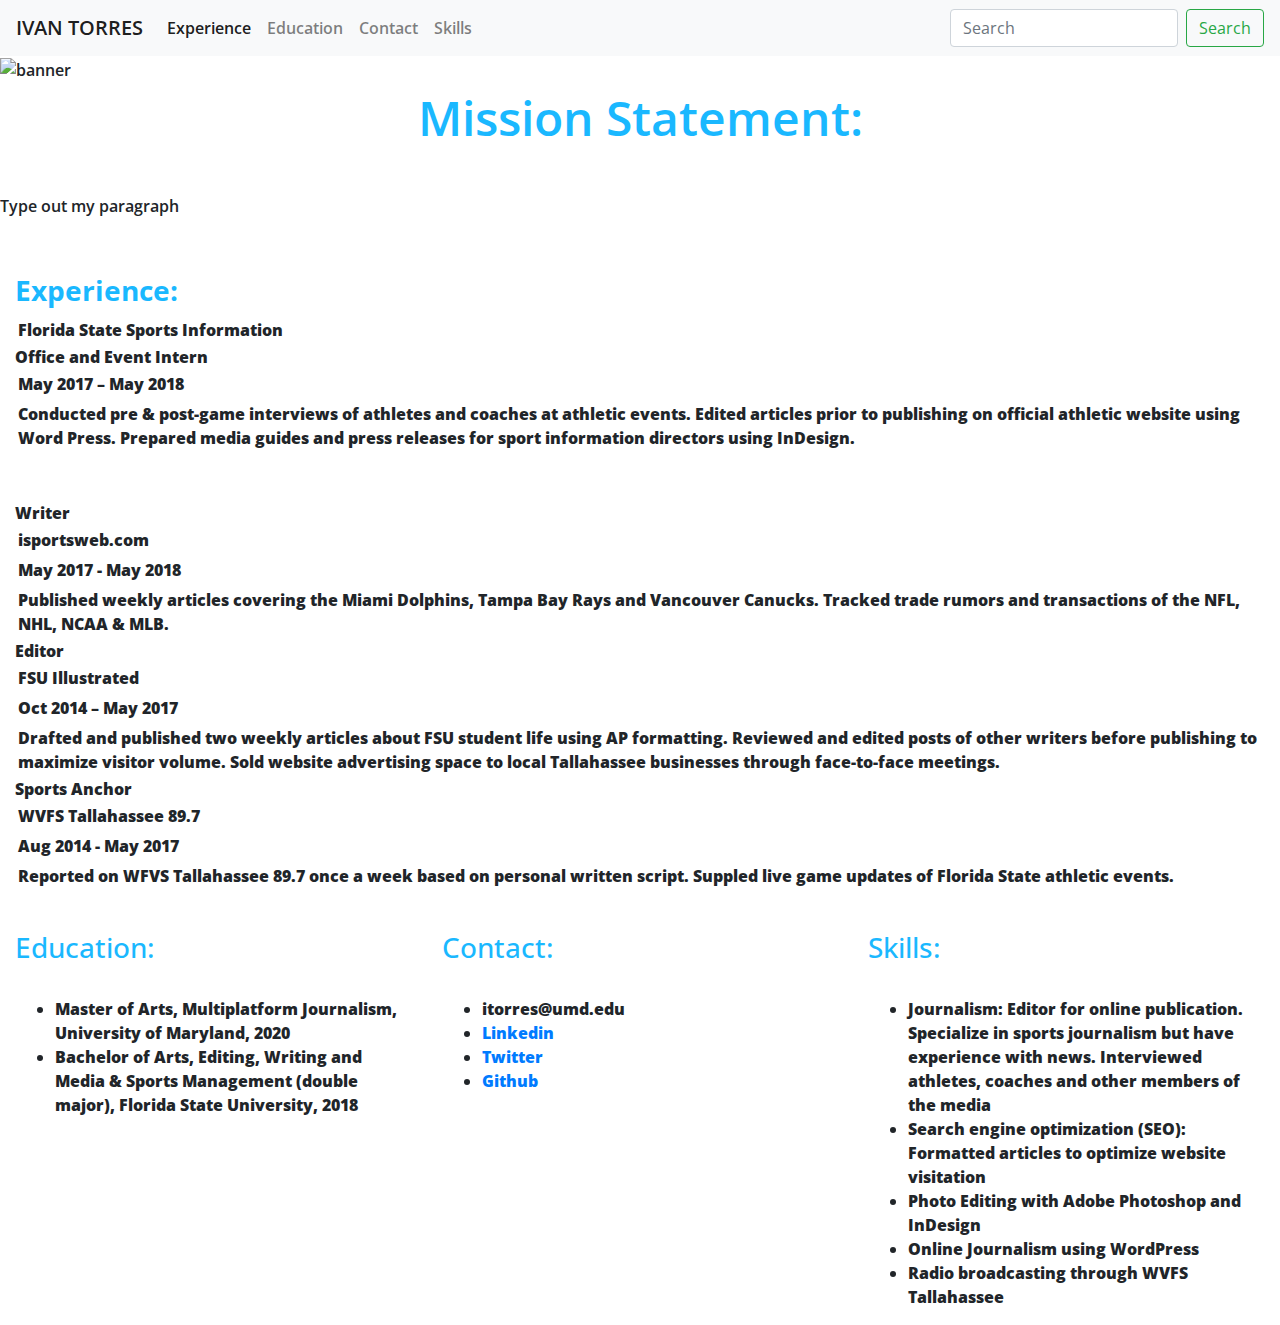
==== resume project/Index.html @ 83e52af9 "Resume Final" ====
<!DOCTYPE html>
<html lang="en">
<head>

<title>
</title>

<!-- Bootstrap CSS -->
<link rel="stylesheet" href="https://stackpath.bootstrapcdn.com/bootstrap/4.3.1/css/bootstrap.min.css" integrity="sha384-ggOyR0iXCbMQv3Xipma34MD+dH/1fQ784/j6cY/iJTQUOhcWr7x9JvoRxT2MZw1T" crossorigin="anonymous">

<link rel="stylesheet" type="text/css" href="stylesheet.css">

<link href="https://fonts.googleapis.com/css?family=Open+Sans&display=swap" rel="stylesheet">

</head>
<body>


<nav class="navbar navbar-expand-lg navbar-light bg-light">
 <a class="navbar-brand" href="#"> IVAN TORRES</a>
 <button class="navbar-toggler" type="button" data-toggle="collapse" data-target="#navbarSupportedContent" aria-controls="navbarSupportedContent" aria-expanded="false" aria-label="Toggle navigation">
   <span class="navbar-toggler-icon"></span>
 </button>

 <div class="collapse navbar-collapse" id="navbarSupportedContent">
   <ul class="navbar-nav mr-auto">
     <li class="nav-item active">
       <a class="nav-link" href="#experience">Experience<span class="sr-only">(current)</span></a>
     </li>
     <li class="nav-item">
       <a class="nav-link" href="#">Education</a>
     </li>
     <li class="nav-item">
       <a class="nav-link" href="#">Contact</a>
     </li>
     <li class="nav-item">
       <a class="nav-link" href="#">Skills</a>
     </li>
   </ul>
   <form class="form-inline my-2 my-lg-0">
     <input class="form-control mr-sm-2" type="search" placeholder="Search" aria-label="Search">
     <button class="btn btn-outline-success my-2 my-sm-0" type="submit">Search</button>
   </form>
 </div>
</nav>

<img src="coverphoto.jpg" alt="banner" width="100%">

<br><p class="state">Mission Statement: </p></br>
<p class="mission"> Type out my paragraph


<div class="container">
<p>


<br>
<b><h3 class="sectiontitle" id="experience">Experience:</h3>


   <div class="organization"> Florida State Sports Information </div>
   <div class="jobtitle"> Office and Event Intern </div>
   <div class="date"> May 2017 – May 2018 </div>

<div class="description"> Conducted pre & post-game interviews of athletes and coaches at athletic events. Edited articles prior to publishing on official athletic website using Word Press. Prepared media guides and press releases for sport information directors using InDesign. </div>

<br></br>
   <div class="jobtitle"> Writer </div>
   <div class="organization">isportsweb.com </div>
   <div class="date"> May 2017 - May 2018 </div>

<div class="description"> Published weekly articles covering the Miami Dolphins, Tampa Bay Rays and Vancouver Canucks. Tracked trade rumors and transactions of the NFL, NHL, NCAA & MLB. </div>

   <div class="jobtitle"> Editor </div>
   <div class="organization"> FSU Illustrated </div>
   <div class="date"> Oct 2014 – May 2017 </div>

<div class="description">  Drafted and published two weekly articles about FSU student life using AP formatting. Reviewed and edited posts of other writers before publishing to maximize visitor volume. Sold website advertising space to local Tallahassee businesses through face-to-face meetings. </div>

   <div class="jobtitle"> Sports Anchor </div>
   <div class="organization"> WVFS Tallahassee 89.7 </div>
   <div class="date"> Aug 2014 - May 2017 </div>

<div class="description"> Reported on WFVS Tallahassee 89.7 once a week based on personal written script. Suppled live game updates of Florida State athletic events. </div>

</p>

<div class="row">
                <div class="col-md-4">
                      <br><h3 class="sectiontitle">Education: </h3></br>
                        <ul class="degrees">
      <li class="degress"> Master of Arts, Multiplatform Journalism, University of Maryland, 2020 </li>
      <li class="degrees"> Bachelor of Arts, Editing, Writing and Media & Sports Management (double major), Florida State University, 2018 </li>
  </ul>
                </div>

                <div class="col-md-4">
                        <br><h3 class="sectiontitle">Contact: </h3></br>
                        <ul class="menu">
      <li class="menu"> itorres@umd.edu</li>
      <li class=li"menu"><a href="https://www.linkedin.com/in/ivant27/">Linkedin</a></li>
      <li class=li"menu"><a href="https://twitter.com/IvanTorres_27">Twitter</a></li>
      <li class=li"menu"><a href="https://github.com/IvanTorres27">Github</a></li>
    </ul>
                </div>

                <div class="col-md-4">
                        <br><h3 class="sectiontitle">Skills: </h3></br>
                        <ul class="do">
      <li class="do"> Journalism: Editor for online publication. Specialize in sports journalism but have experience with news. Interviewed athletes, coaches and other members of the media </li>
      <li class="do">Search engine optimization (SEO): Formatted articles to optimize website visitation </li>
      <li class="do"> Photo Editing with Adobe Photoshop and InDesign </li>
      <li class="do"> Online Journalism using WordPress </li>
      <li class="do"> Radio broadcasting through WVFS Tallahassee </li>
  </ul>
                </div>

</div>
</div>



<!-- jQuery first, then Popper.js, then Bootstrap JS -->
  <script src="https://code.jquery.com/jquery-3.3.1.slim.min.js" integrity="sha384-q8i/X+965DzO0rT7abK41JStQIAqVgRVzpbzo5smXKp4YfRvH+8abtTE1Pi6jizo" crossorigin="anonymous"></script>
<script src="https://cdnjs.cloudflare.com/ajax/libs/popper.js/1.14.7/umd/popper.min.js" integrity="sha384-UO2eT0CpHqdSJQ6hJty5KVphtPhzWj9WO1clHTMGa3JDZwrnQq4sF86dIHNDz0W1" crossorigin="anonymous"></script>
<script src="https://stackpath.bootstrapcdn.com/bootstrap/4.3.1/js/bootstrap.min.js" integrity="sha384-JjSmVgyd0p3pXB1rRibZUAYoIIy6OrQ6VrjIEaFf/nJGzIxFDsf4x0xIM+B07jRM" crossorigin="anonymous"></script>


</body>
</html>
---- resume project/stylesheet.css ----
.container{
      max-width:100%;
      width: 100%;
      margin:auto;
      margin-left: auto;
      margin-right: auto;
      margin bottom: auto;
}

body{
  font-family: 'Open Sans', sans-serif;
  font-weight: 600;
}

.col-md-4 {
float: right;
width: 20%;

}


.organization {
  padding: 3px;
}

.date {
  padding: 3px;
}

.description {
  padding: 3px;
}

.sectiontitle {
  color: #1AB8FF;
}

.state{
  text-align: center;
  color: #1AB8FF;
  font-size: 3em;
}
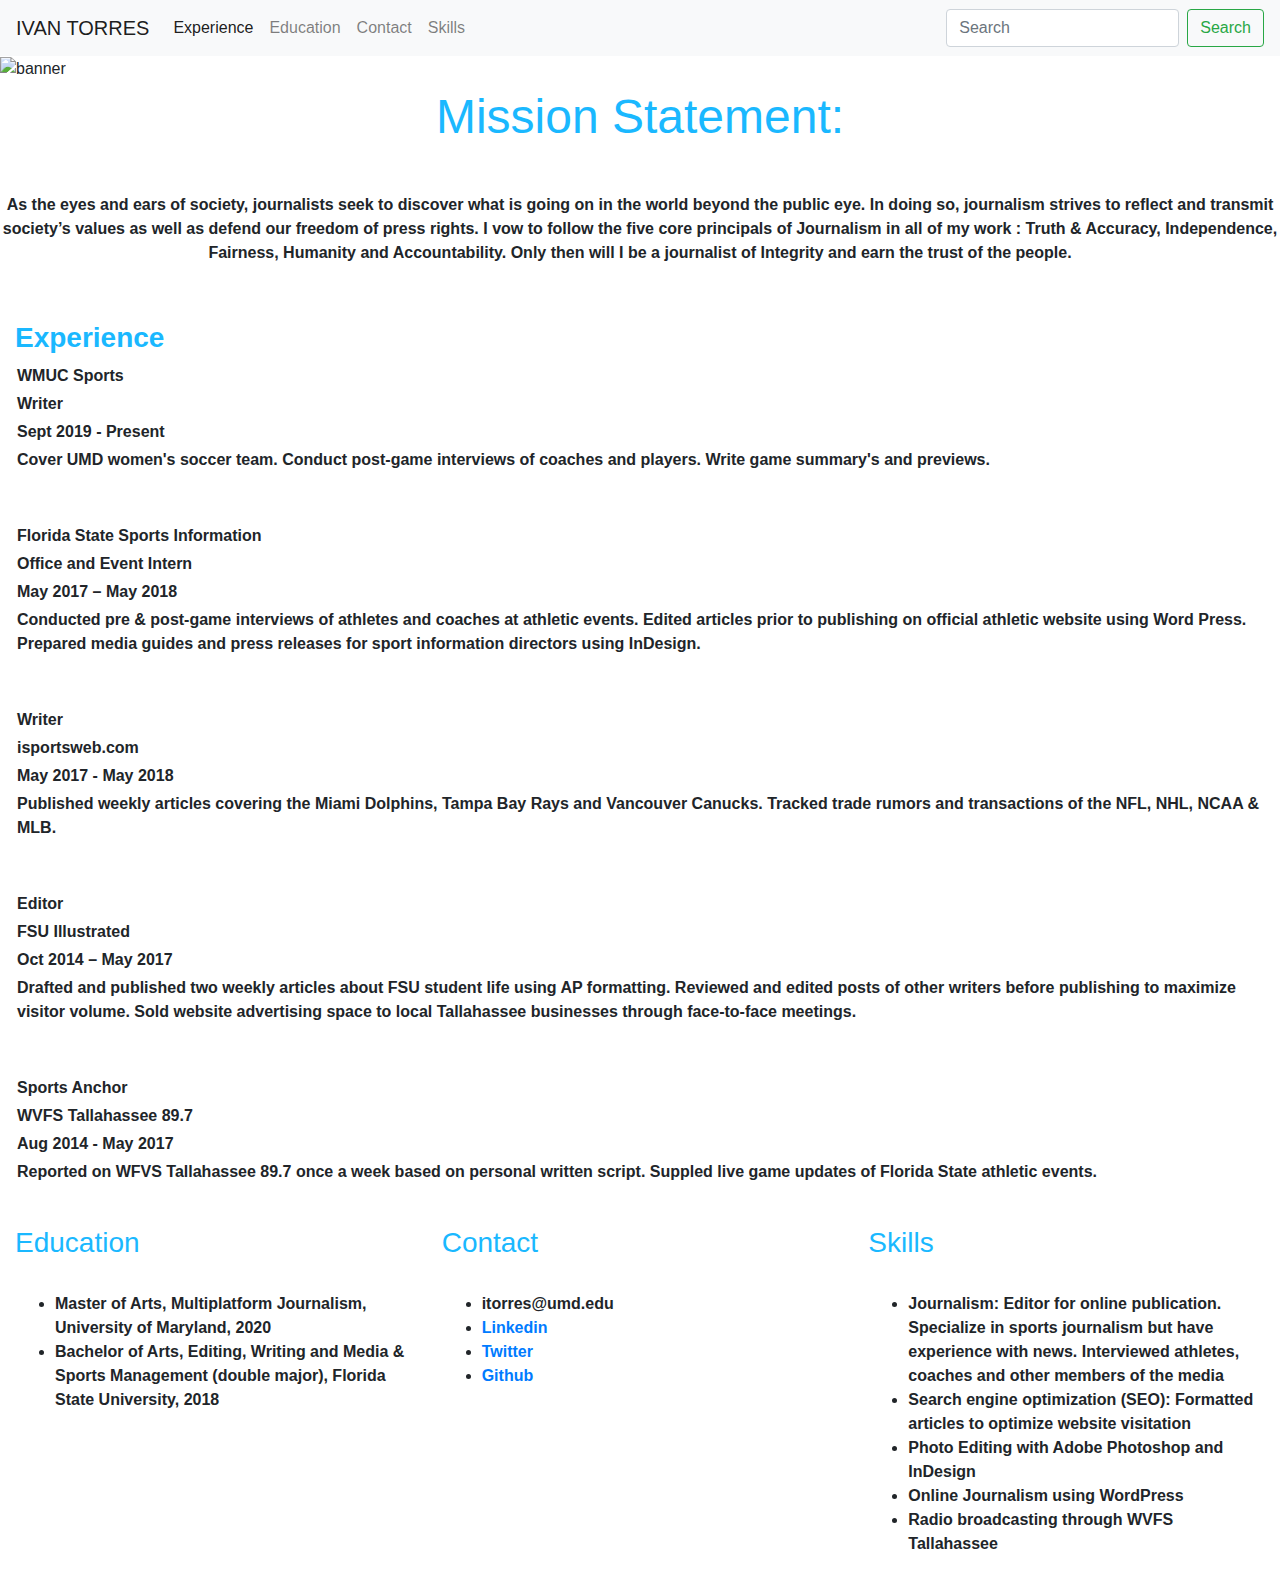
==== commit 342d2f71: "Resume Project Update" ====
--- a/resume project/Index.html
+++ b/resume project/Index.html
@@ -1,6 +1,8 @@
 <!DOCTYPE html>
 <html lang="en">
 <head>
+
+  <link rel="stylesheet" href="https://use.fontawesome.com/releases/v5.7.2/css/all.css" integrity="sha384-fnmOCqbTlWIlj8LyTjo7mOUStjsKC4pOpQbqyi7RrhN7udi9RwhKkMHpvLbHG9Sr" crossorigin="anonymous">
 
 <title>
 </title>
@@ -28,13 +30,13 @@
        <a class="nav-link" href="#experience">Experience<span class="sr-only">(current)</span></a>
      </li>
      <li class="nav-item">
-       <a class="nav-link" href="#">Education</a>
+       <a class="nav-link" href="#education">Education<span class="sr-only">(current)</span></a>
      </li>
      <li class="nav-item">
-       <a class="nav-link" href="#">Contact</a>
+       <a class="nav-link" href="#contact">Contact<span class="sr-only">(current)</span></a>
      </li>
      <li class="nav-item">
-       <a class="nav-link" href="#">Skills</a>
+       <a class="nav-link" href="#skills">Skills<span class="sr-only">(current)</span></a>
      </li>
    </ul>
    <form class="form-inline my-2 my-lg-0">
@@ -47,7 +49,8 @@
 <img src="coverphoto.jpg" alt="banner" width="100%">
 
 <br><p class="state">Mission Statement: </p></br>
-<p class="mission"> Type out my paragraph
+<p class="mission"> As the eyes and ears of society, journalists seek to discover what is going on in the world beyond the public eye. In doing so, journalism strives to reflect and transmit society’s values as well as defend our freedom of press rights. I vow to follow the five core principals of Journalism in all of my work : Truth & Accuracy, Independence, Fairness, Humanity and Accountability. Only then will I be a journalist of Integrity and earn the trust of the people.
+
 
 
 <div class="container">
@@ -55,9 +58,16 @@
 
 
 <br>
-<b><h3 class="sectiontitle" id="experience">Experience:</h3>
+<b><h3 class="sectiontitle" id="experience">Experience <i class="fas fa-edit" style="color:#1AB8FF;"></i></h3>
 
 
+  <div class="organization"> WMUC Sports </div>
+  <div class="jobtitle"> Writer </div>
+  <div class="date"> Sept 2019 - Present </div>
+
+<div class="description"> Cover UMD women's soccer team. Conduct post-game interviews of coaches and players. Write game summary's and previews.</div>
+
+<br></br>
    <div class="organization"> Florida State Sports Information </div>
    <div class="jobtitle"> Office and Event Intern </div>
    <div class="date"> May 2017 – May 2018 </div>
@@ -71,12 +81,14 @@
 
 <div class="description"> Published weekly articles covering the Miami Dolphins, Tampa Bay Rays and Vancouver Canucks. Tracked trade rumors and transactions of the NFL, NHL, NCAA & MLB. </div>
 
+<br></br>
    <div class="jobtitle"> Editor </div>
    <div class="organization"> FSU Illustrated </div>
    <div class="date"> Oct 2014 – May 2017 </div>
 
 <div class="description">  Drafted and published two weekly articles about FSU student life using AP formatting. Reviewed and edited posts of other writers before publishing to maximize visitor volume. Sold website advertising space to local Tallahassee businesses through face-to-face meetings. </div>
 
+<br></br>
    <div class="jobtitle"> Sports Anchor </div>
    <div class="organization"> WVFS Tallahassee 89.7 </div>
    <div class="date"> Aug 2014 - May 2017 </div>
@@ -87,7 +99,7 @@
 
 <div class="row">
                 <div class="col-md-4">
-                      <br><h3 class="sectiontitle">Education: </h3></br>
+                      <br><h3 class="sectiontitle" id="education">Education <i class="fas fa-university" style="color:#1AB8FF;"></i> </h3></br>
                         <ul class="degrees">
       <li class="degress"> Master of Arts, Multiplatform Journalism, University of Maryland, 2020 </li>
       <li class="degrees"> Bachelor of Arts, Editing, Writing and Media & Sports Management (double major), Florida State University, 2018 </li>
@@ -95,7 +107,7 @@
                 </div>
 
                 <div class="col-md-4">
-                        <br><h3 class="sectiontitle">Contact: </h3></br>
+                        <br><h3 class="sectiontitle" id="contact">Contact  <i class="fas fa-id-card" style="color:#1AB8FF;"></i> </h3></br>
                         <ul class="menu">
       <li class="menu"> itorres@umd.edu</li>
       <li class=li"menu"><a href="https://www.linkedin.com/in/ivant27/">Linkedin</a></li>
@@ -105,7 +117,7 @@
                 </div>
 
                 <div class="col-md-4">
-                        <br><h3 class="sectiontitle">Skills: </h3></br>
+                        <br><h3 class="sectiontitle" id="skills">Skills <i class="fas fa-microphone-alt" style="color:#1AB8FF;"></i> </h3></br>
                         <ul class="do">
       <li class="do"> Journalism: Editor for online publication. Specialize in sports journalism but have experience with news. Interviewed athletes, coaches and other members of the media </li>
       <li class="do">Search engine optimization (SEO): Formatted articles to optimize website visitation </li>
--- a/resume project/stylesheet.css
+++ b/resume project/stylesheet.css
@@ -7,9 +7,9 @@
       margin bottom: auto;
 }
 
-body{
+body thick{
+  font-weight: bold;
   font-family: 'Open Sans', sans-serif;
-  font-weight: 600;
 }
 
 .col-md-4 {
@@ -18,17 +18,20 @@
 
 }
 
+.jobtitle {
+  padding: 2px;
+}
 
 .organization {
-  padding: 3px;
+  padding: 2px;
 }
 
 .date {
-  padding: 3px;
+  padding: 2px;
 }
 
 .description {
-  padding: 3px;
+  padding: 2px;
 }
 
 .sectiontitle {
@@ -40,3 +43,8 @@
   color: #1AB8FF;
   font-size: 3em;
 }
+
+.mission {
+  text-align: center;
+  font-weight: bold;
+}
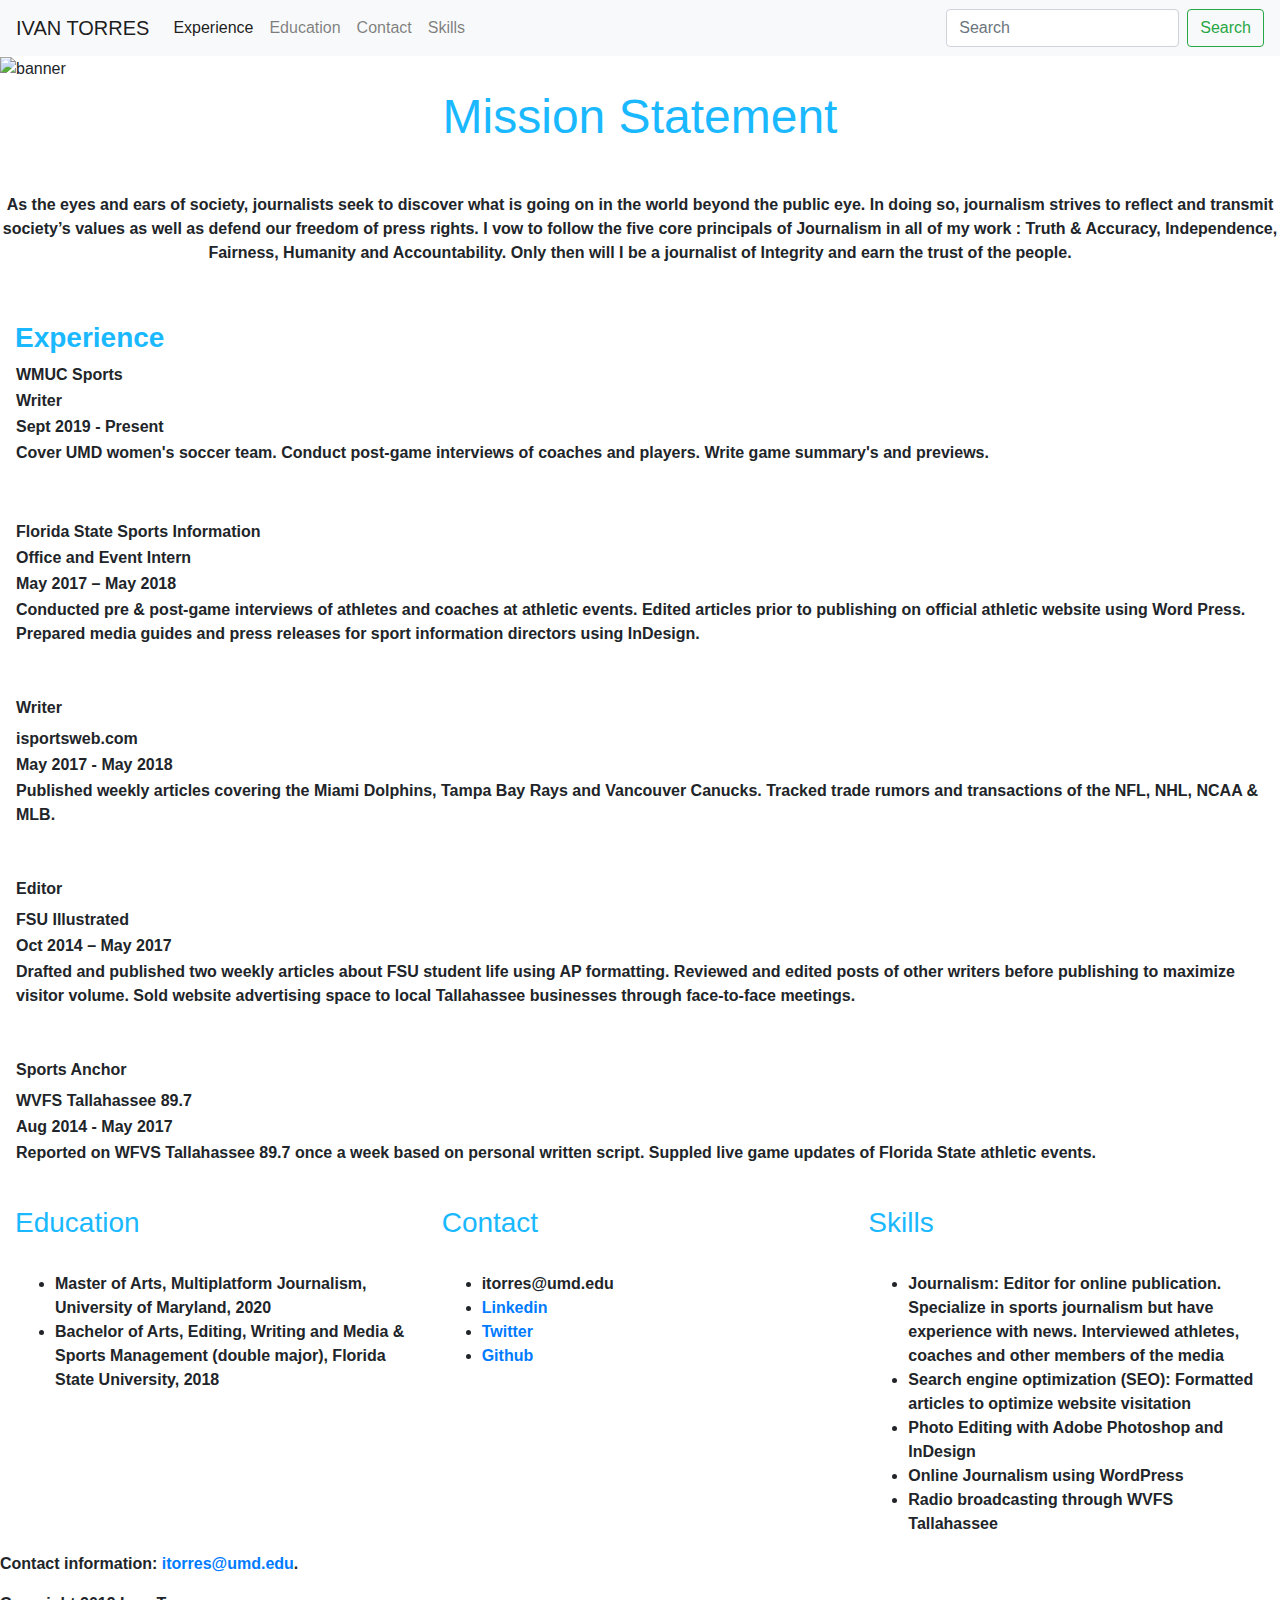
==== commit f9068229: "Final Resume draft" ====
--- a/resume project/Index.html
+++ b/resume project/Index.html
@@ -48,7 +48,7 @@
 
 <img src="coverphoto.jpg" alt="banner" width="100%">
 
-<br><p class="state">Mission Statement: </p></br>
+<br><p class="state">Mission Statement </p></br>
 <p class="mission"> As the eyes and ears of society, journalists seek to discover what is going on in the world beyond the public eye. In doing so, journalism strives to reflect and transmit society’s values as well as defend our freedom of press rights. I vow to follow the five core principals of Journalism in all of my work : Truth & Accuracy, Independence, Fairness, Humanity and Accountability. Only then will I be a journalist of Integrity and earn the trust of the people.
 
 
@@ -117,7 +117,7 @@
                 </div>
 
                 <div class="col-md-4">
-                        <br><h3 class="sectiontitle" id="skills">Skills <i class="fas fa-microphone-alt" style="color:#1AB8FF;"></i> </h3></br>
+                        <br><h3 class="sectiontitle" id="skills">Skills <i class="fas fa-microphone-alt " style="color:#1AB8FF;"></i> </h3></br>
                         <ul class="do">
       <li class="do"> Journalism: Editor for online publication. Specialize in sports journalism but have experience with news. Interviewed athletes, coaches and other members of the media </li>
       <li class="do">Search engine optimization (SEO): Formatted articles to optimize website visitation </li>
@@ -130,6 +130,10 @@
 </div>
 </div>
 
+<footer>
+  <p>Contact information: <a href="mailto:itorres@umd.edu"  target="blank">itorres@umd.edu</a>.<p>
+  <p> Copyright 2019 Ivan Torres </p>
+</footer>
 
 
 <!-- jQuery first, then Popper.js, then Bootstrap JS -->
--- a/resume project/stylesheet.css
+++ b/resume project/stylesheet.css
@@ -19,19 +19,20 @@
 }
 
 .jobtitle {
-  padding: 2px;
+  padding: 1px;
 }
 
 .organization {
-  padding: 2px;
+  padding: 1px;
+  margin-top: 5px;
 }
 
 .date {
-  padding: 2px;
+  padding: 1px;
 }
 
 .description {
-  padding: 2px;
+  padding: 1px;
 }
 
 .sectiontitle {
@@ -40,6 +41,7 @@
 
 .state{
   text-align: center;
+  width: 100%;
   color: #1AB8FF;
   font-size: 3em;
 }
